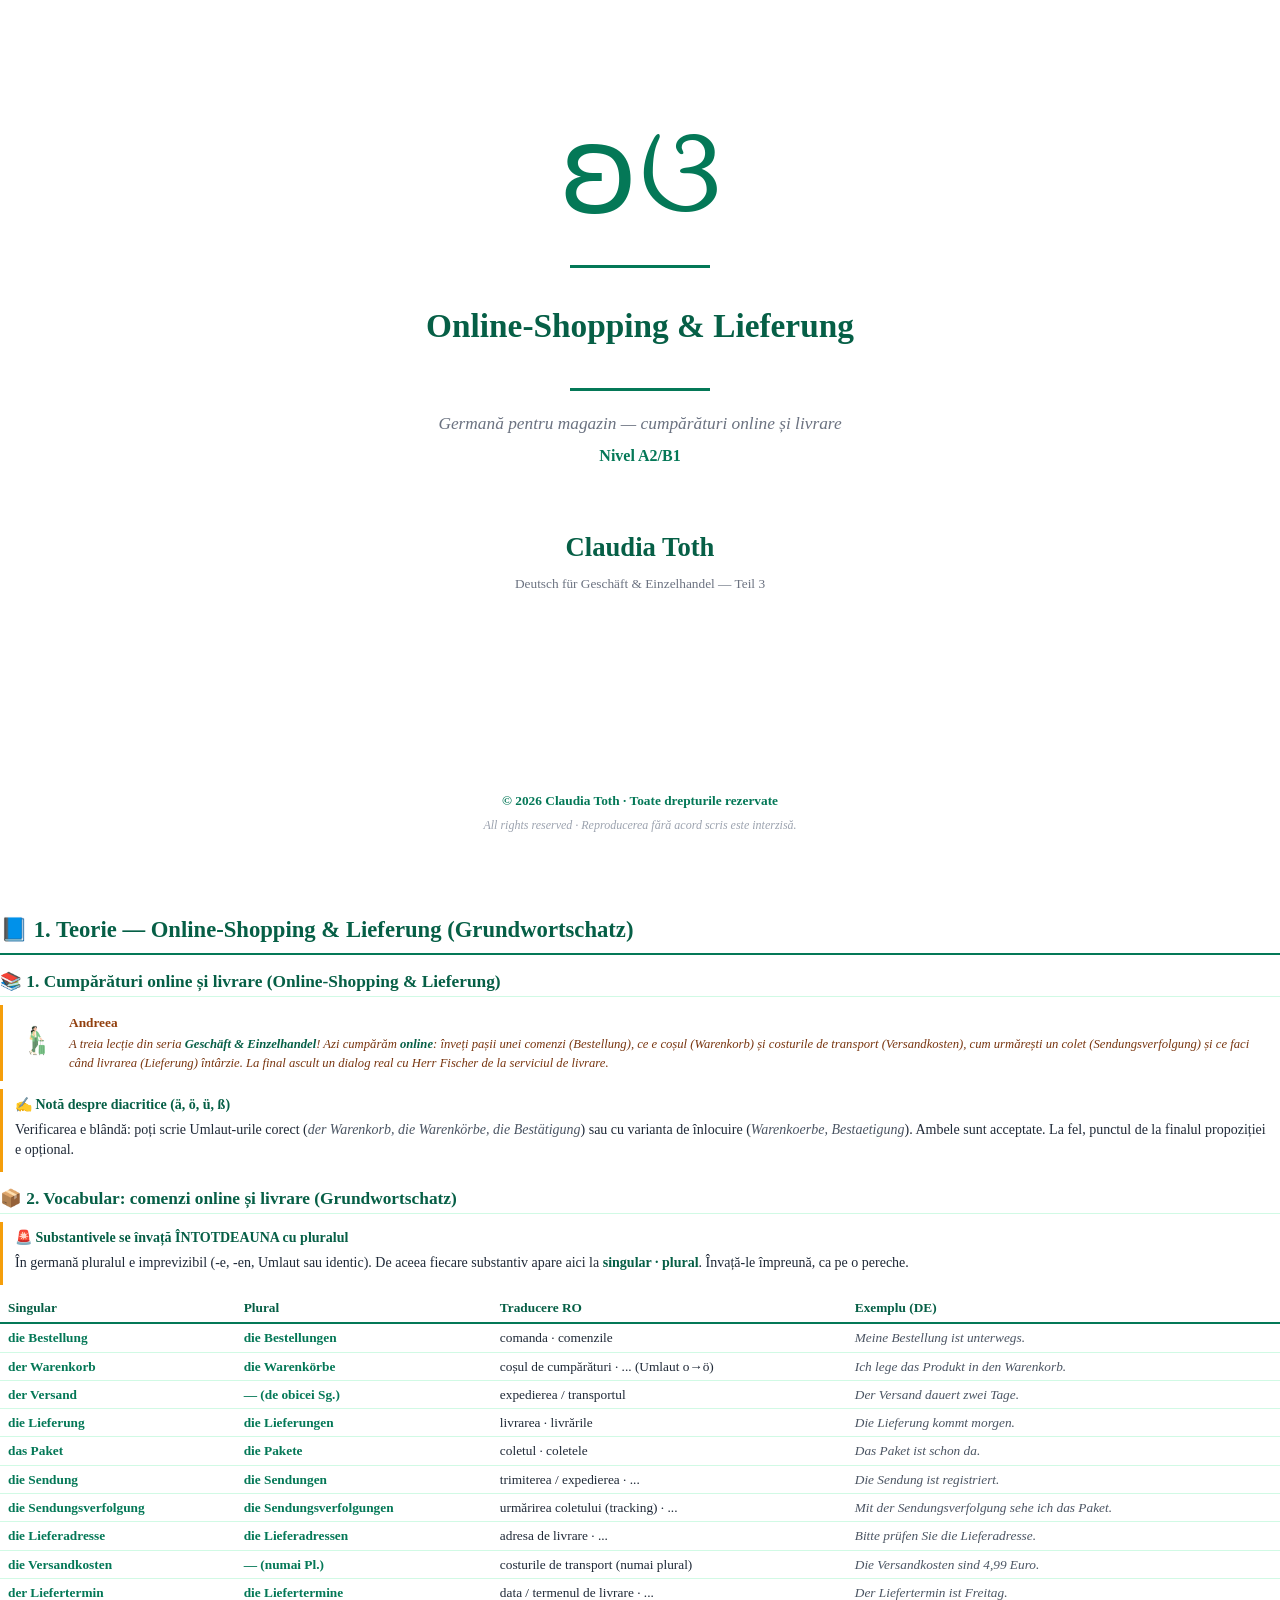
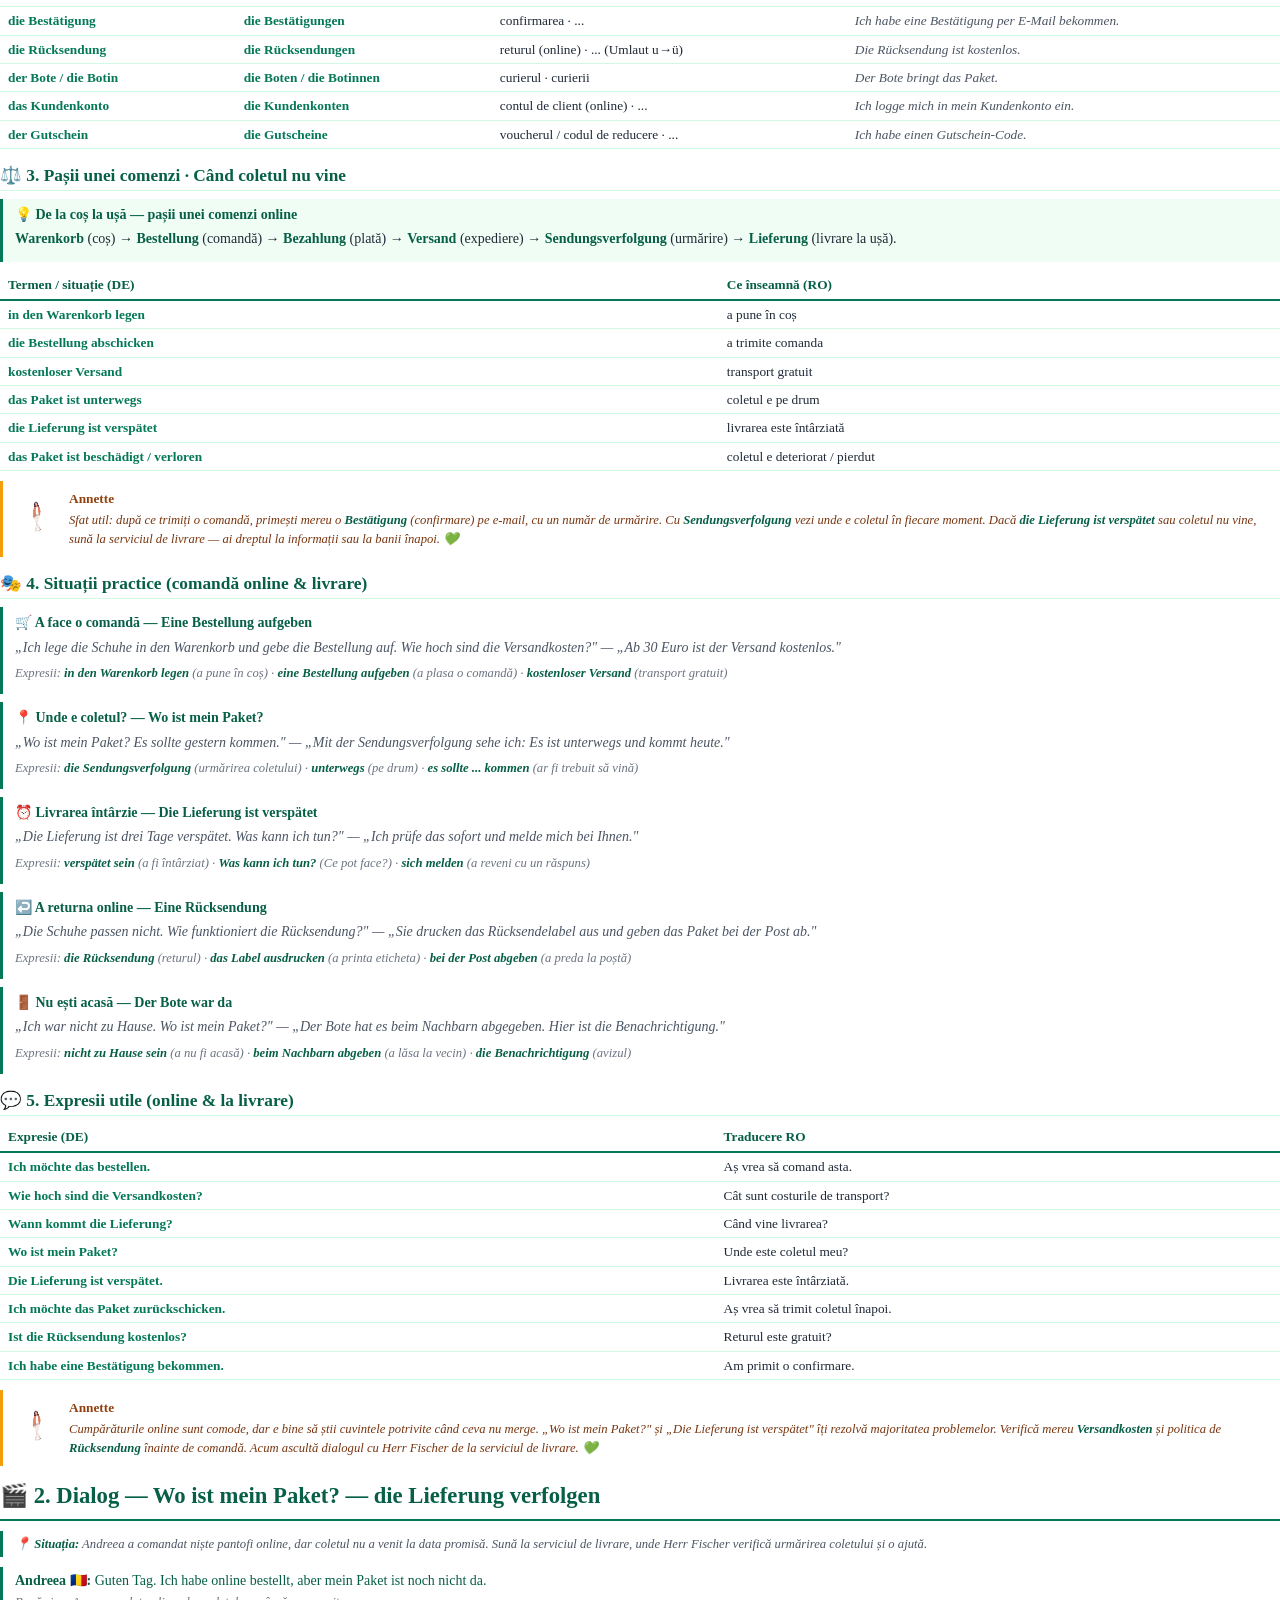
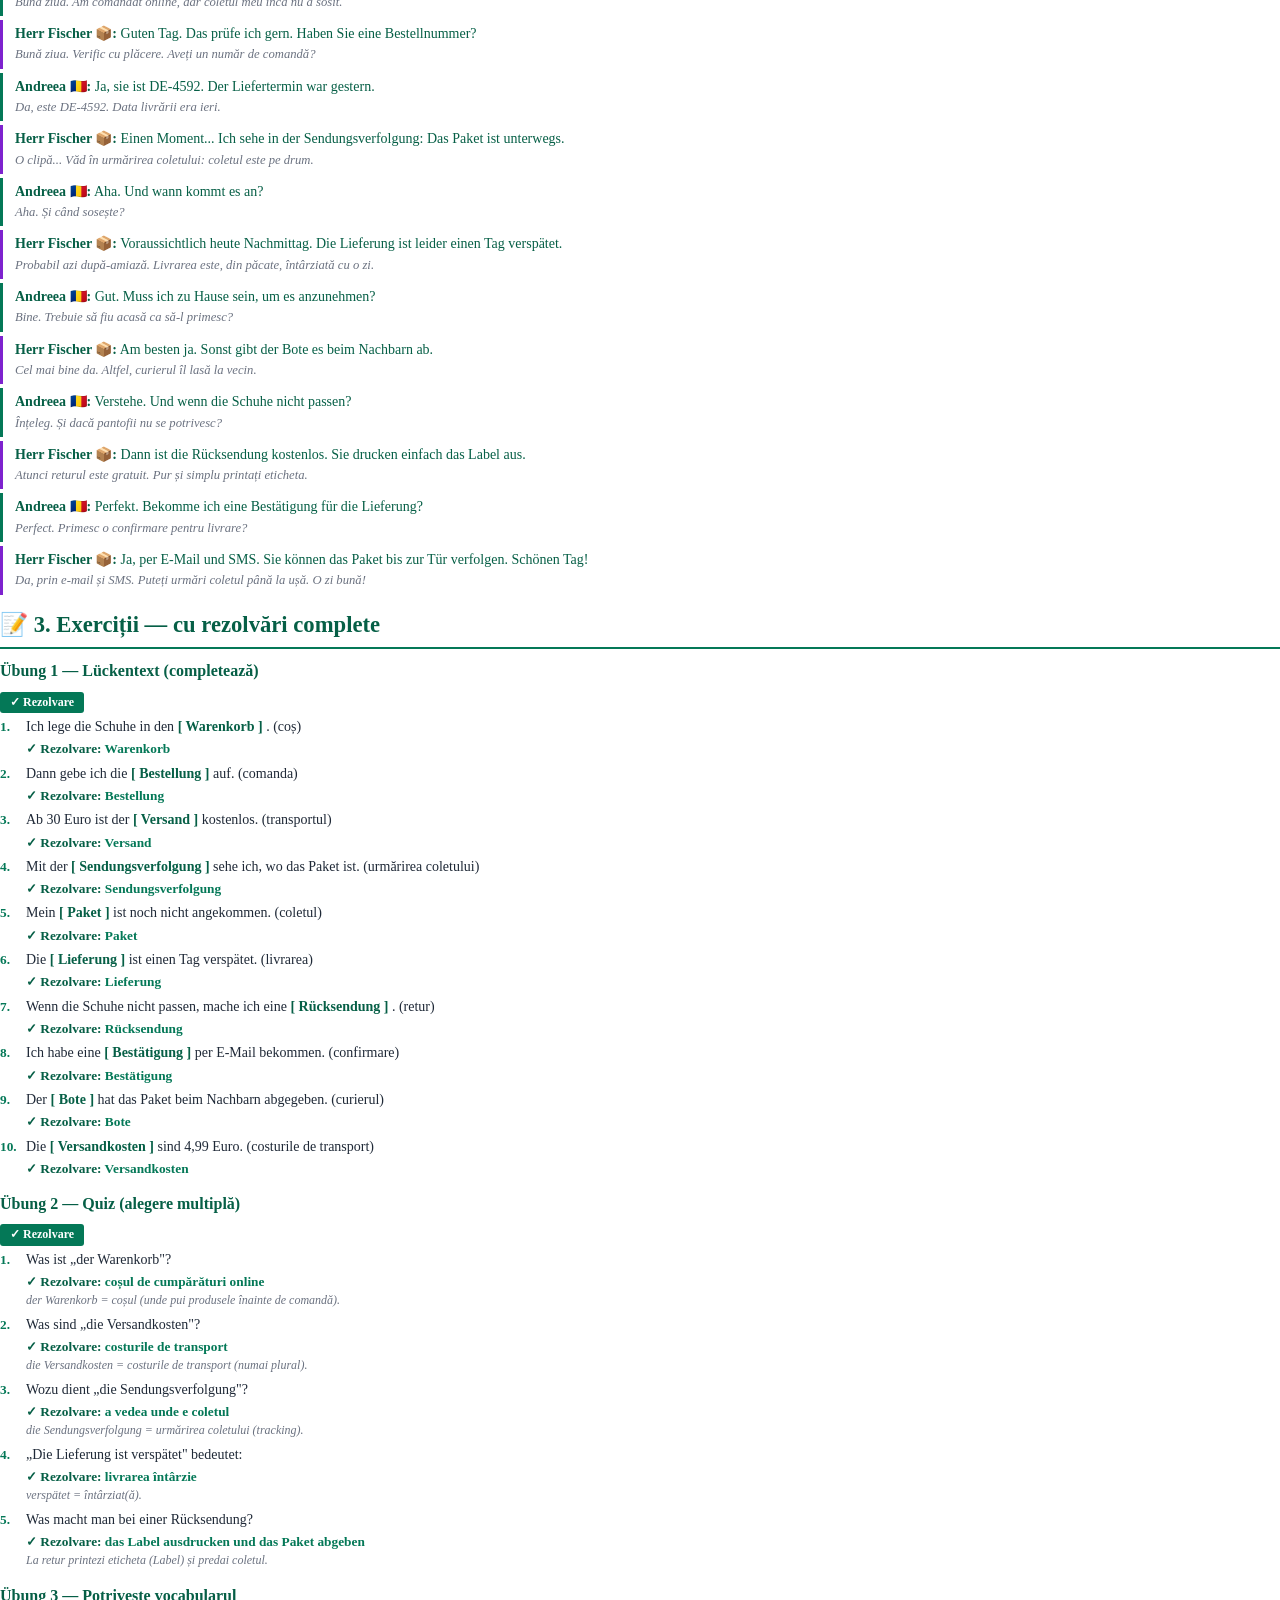
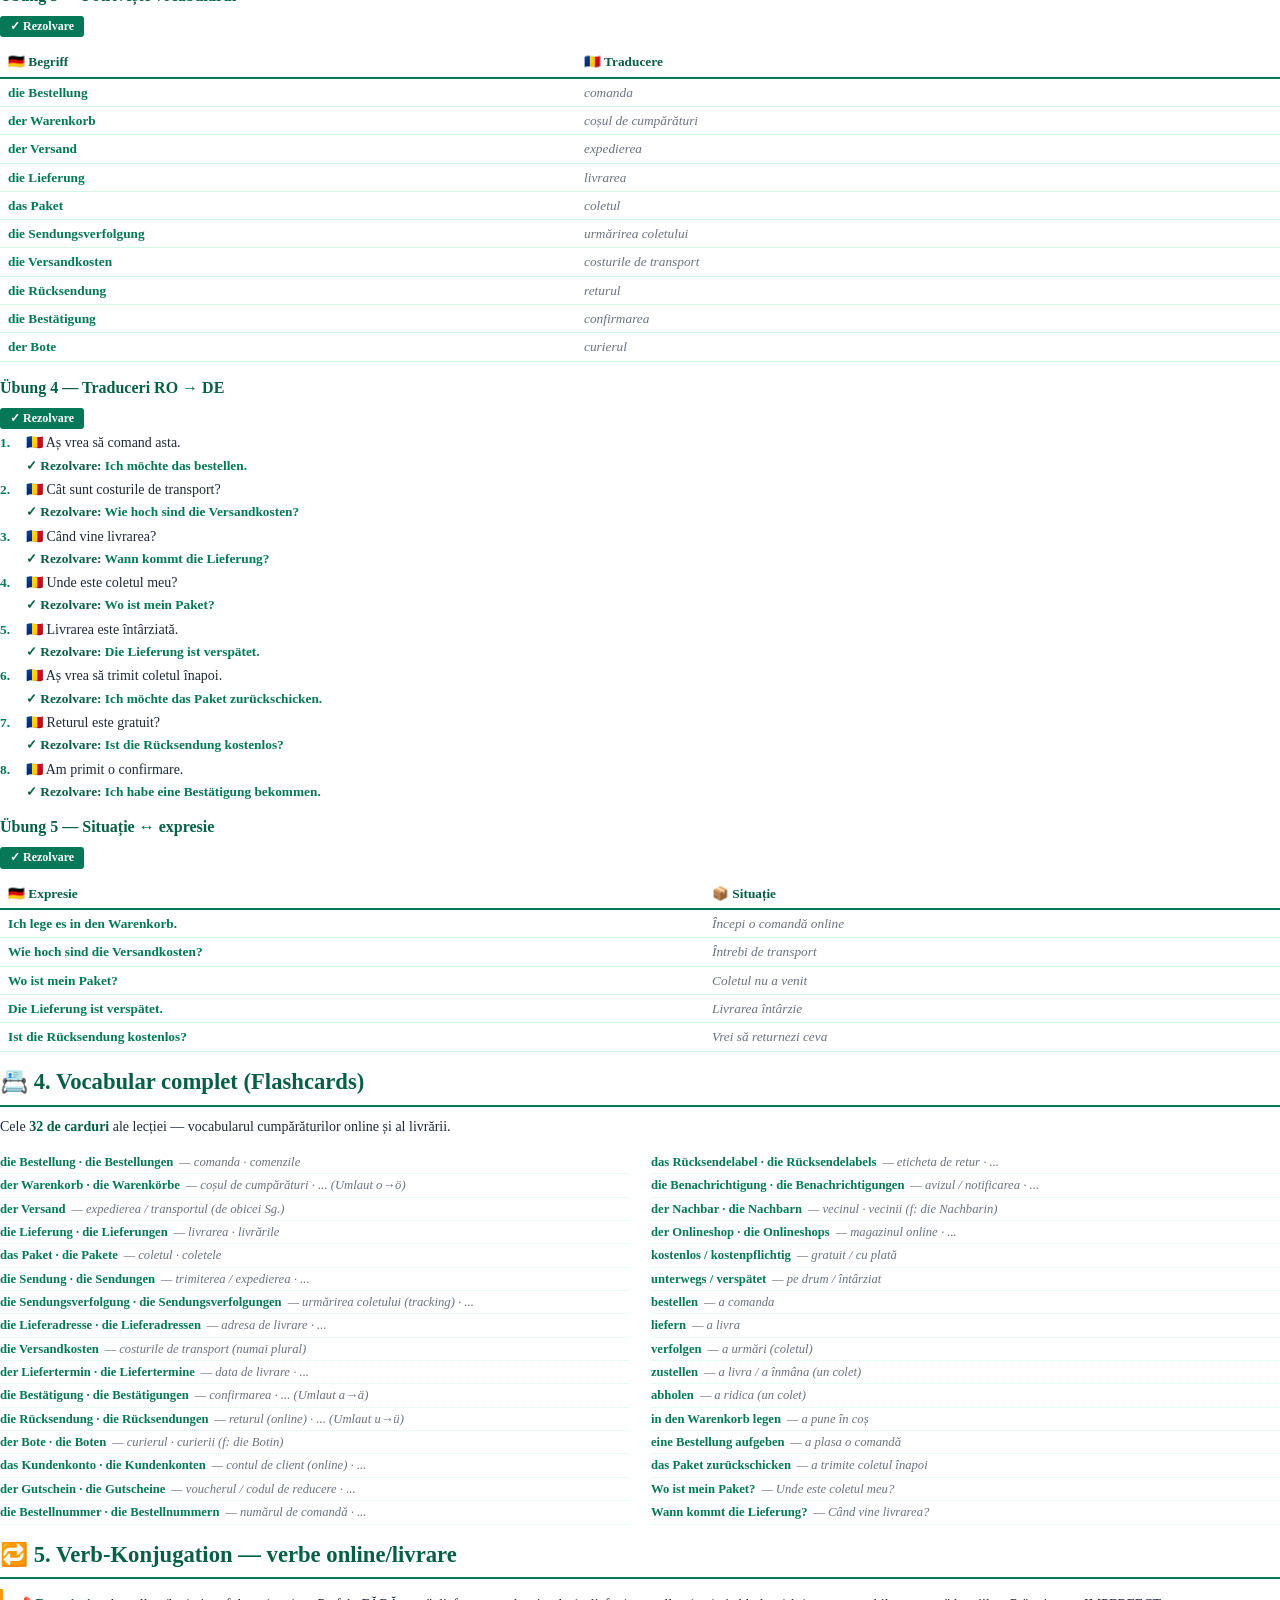
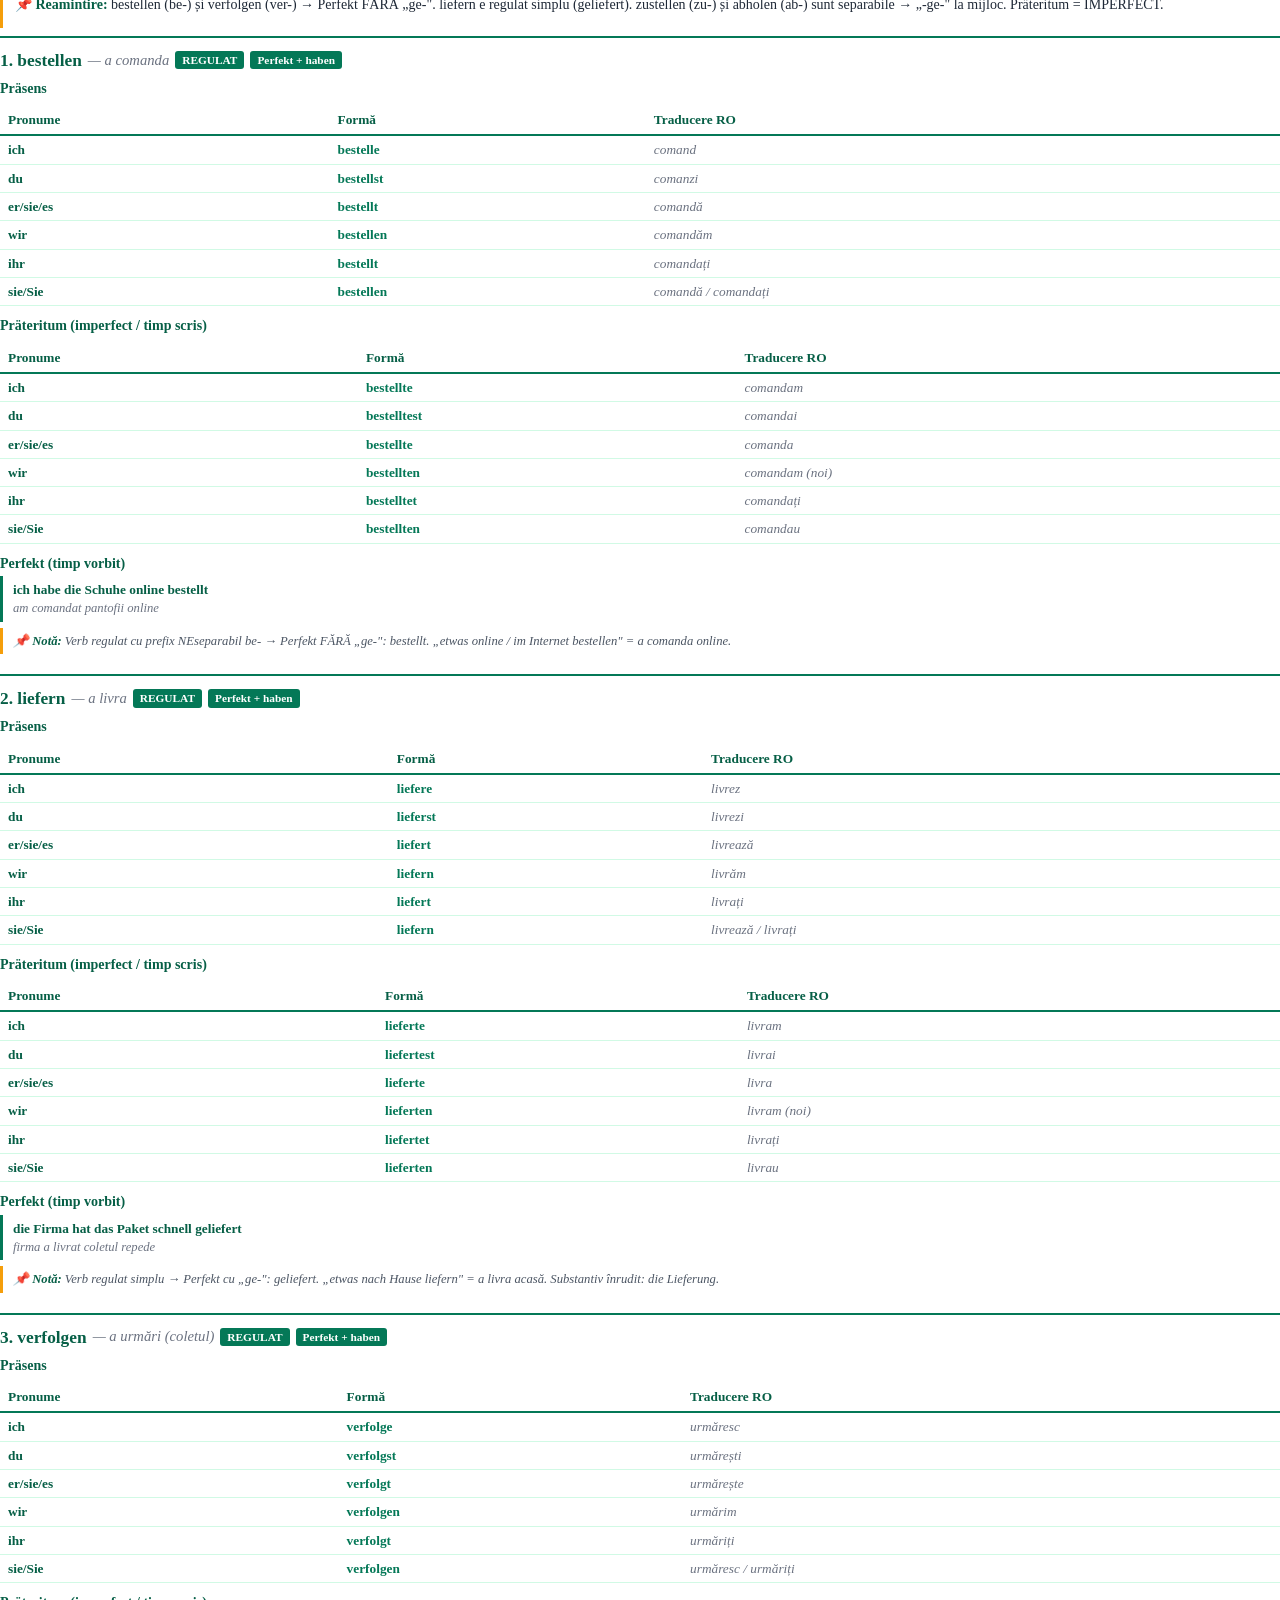
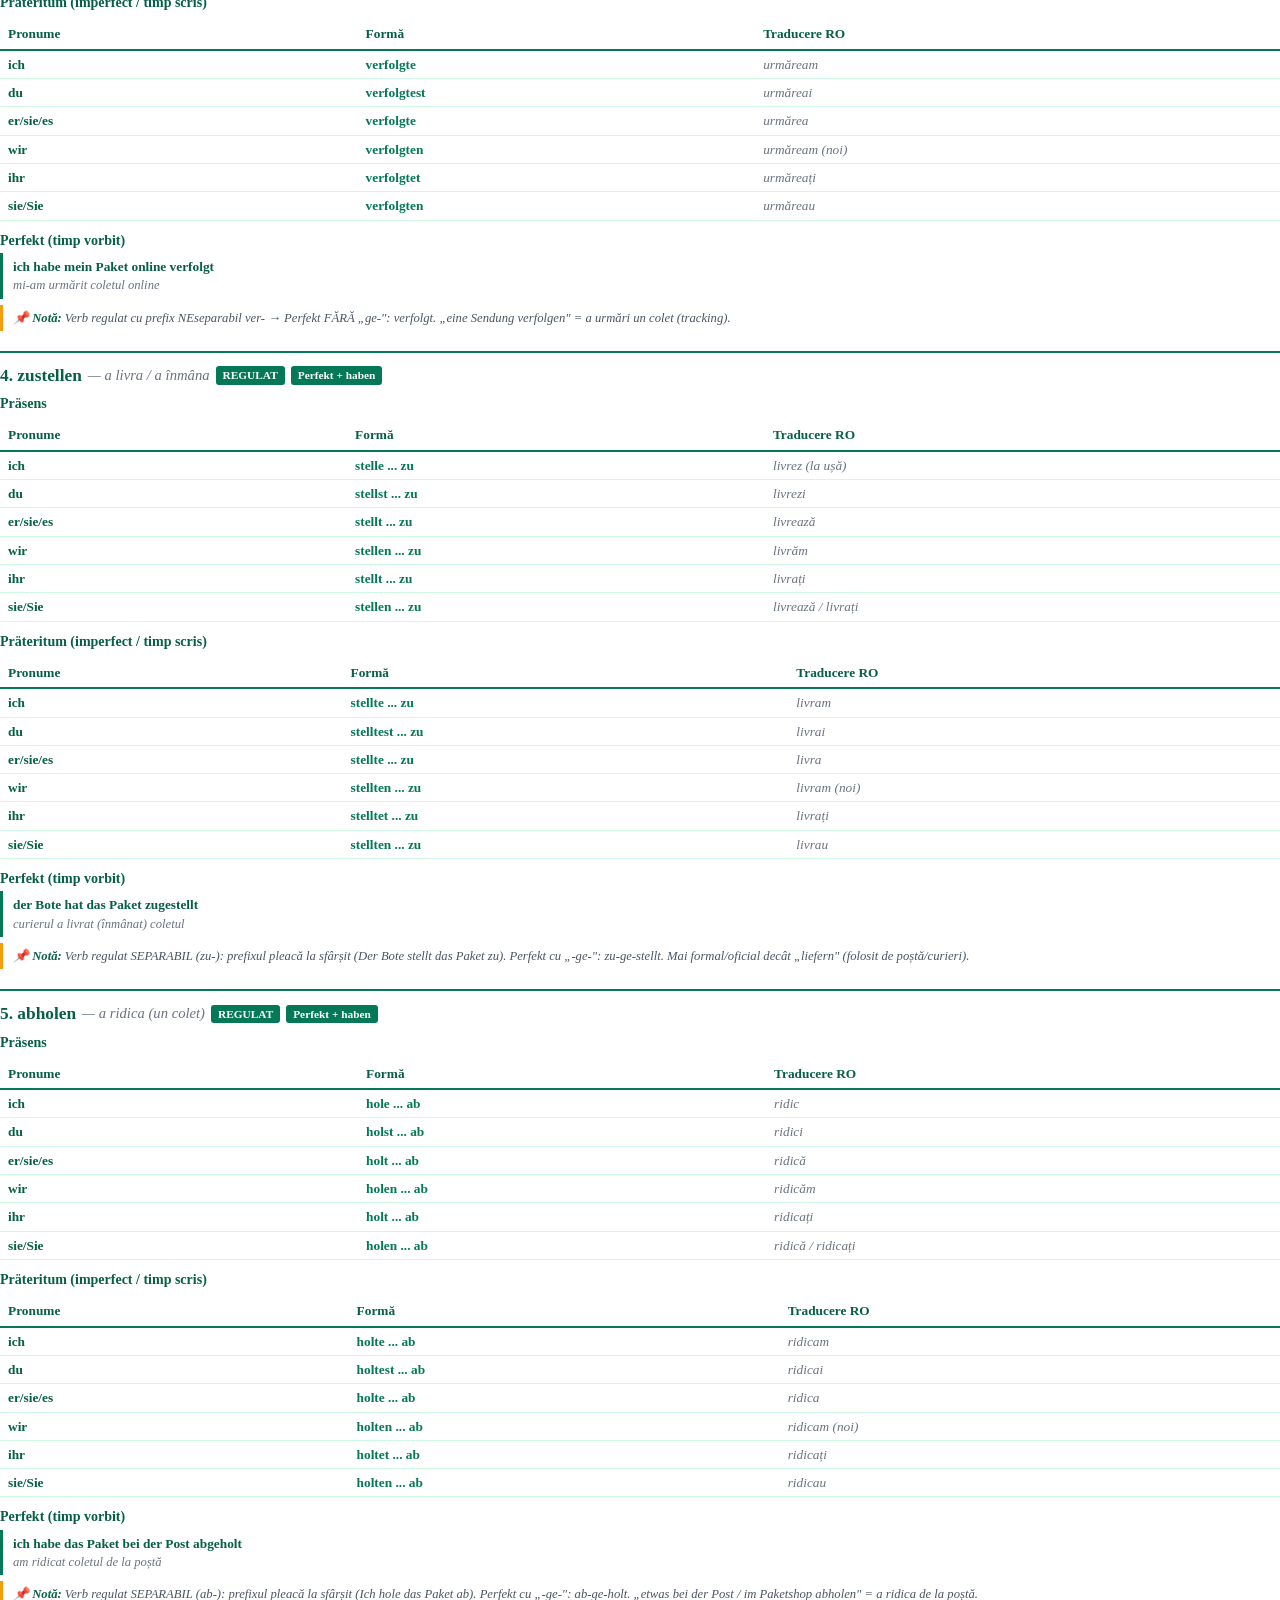
==== pdf.html @ 333bacb3 "Geschäft Teil 3 — Online-Shopping & Lieferung (A2/B1) Cumpărături online și livrare: Bestellung, War" ====
<!DOCTYPE html>
<html lang="ro">
<head>
    <meta charset="UTF-8">
    <meta name="robots" content="noindex, nofollow">
    <title>Online-Shopping &amp; Lieferung · Claudia Toth · A2/B1</title>
    <style>
        @page { size: A4; margin: 22mm 18mm 22mm 18mm; @bottom-center { content: "ʚଓ Claudia Toth · Geschäft Teil 3: Online-Shopping & Lieferung · Nivel A2/B1 · © 2026 — Toate drepturile rezervate · pag. " counter(page) " / " counter(pages); font-size: 8.5pt; color: #047857; font-family: 'Georgia', 'Times New Roman', serif; } }
        @page :first { margin: 0; @bottom-center { content: ""; } }
        * { box-sizing: border-box; margin: 0; padding: 0; }
        body { font-family: 'Georgia', 'Times New Roman', serif; color: #1f2937; line-height: 1.45; font-size: 10.5pt; -webkit-print-color-adjust: exact; print-color-adjust: exact; }
        .cover { width: 100%; min-height: 100vh; padding: 80px 60px 60px; text-align: center; display: flex; flex-direction: column; align-items: center; justify-content: flex-start; page-break-after: always; }
        .cover-symbol { font-size: 90pt; color: #047857; line-height: 1; margin: 30px 0 15px; font-family: 'Segoe UI Emoji', 'Segoe UI', sans-serif; }
        .cover-divider { width: 140px; height: 3px; background: #047857; margin: 20px 0; border: none; }
        .cover-title { font-size: 25pt; color: #065f46; font-weight: bold; margin: 14px 0 18px; font-family: 'Georgia', serif; }
        .cover-subtitle { font-size: 13pt; color: #6b7280; font-style: italic; margin-bottom: 8px; }
        .cover-level { font-size: 12pt; color: #047857; font-weight: bold; margin-bottom: 60px; }
        .cover-author { font-size: 20pt; color: #065f46; font-weight: bold; margin-bottom: 8px; }
        .cover-series { font-size: 10pt; color: #6b7280; margin-bottom: 80px; }
        .cover-copyright { margin-top: auto; font-size: 10pt; color: #047857; font-weight: 600; }
        .cover-notice { font-size: 9pt; color: #9ca3af; font-style: italic; margin-top: 6px; }
        h1.chapter { color: #065f46; padding: 0 0 6px 0; font-size: 17pt; margin: 14px 0 10px; border-bottom: 2px solid #047857; font-family: 'Georgia', serif; page-break-after: avoid; }
        h2.sub-chapter { color: #065f46; font-size: 13pt; margin: 14px 0 6px; padding-bottom: 2px; border-bottom: 1px solid #d1fae5; font-family: 'Georgia', serif; page-break-after: avoid; }
        p { margin-bottom: 6px; } strong { color: #065f46; } em { color: #4b5563; font-style: italic; }
        ul, ol { margin: 4px 0 8px 22px; } li { margin-bottom: 2px; }
        .theory-box { background: transparent; border-left: 3px solid #047857; padding: 6px 12px; margin: 8px 0; page-break-inside: avoid; }
        .theory-box h4 { color: #065f46; font-size: 10.5pt; margin-bottom: 4px; }
        .theory-box .de { color: #065f46; } .theory-box .ro { color: #6b7280; font-style: italic; font-size: 9.5pt; }
        .warn-box { border-left-color: #f59e0b; } .info-box { border-left-color: #3b82f6; }
        table { width: 100%; border-collapse: collapse; margin: 6px 0 10px; font-size: 10pt; page-break-inside: avoid; }
        table th { padding: 5px 8px; text-align: left; font-weight: bold; color: #065f46; border-bottom: 2px solid #047857; }
        table td { padding: 4px 8px; border-bottom: 1px solid #d1fae5; vertical-align: top; }
        td.verb { color: #047857; font-weight: bold; } td.ro-text { color: #6b7280; font-style: italic; }
        .dlg-context { border-left: 3px solid #047857; padding: 4px 12px; margin: 6px 0 10px; font-style: italic; color: #4b5563; font-size: 9.5pt; }
        .dlg-line { padding: 4px 12px; margin-bottom: 4px; page-break-inside: avoid; }
        .dlg-line.andreea { border-left: 3px solid #047857; } .dlg-line.fischer { border-left: 3px solid #7e22ce; }
        .dlg-line .sp { font-weight: bold; color: #065f46; } .dlg-line .de { color: #065f46; } .dlg-line .ro { color: #6b7280; font-style: italic; font-size: 9.5pt; }
        .ex-block { margin-bottom: 14px; page-break-inside: avoid; }
        .ex-block h3 { color: #065f46; font-size: 12pt; margin-bottom: 5px; }
        .rezolvare-banner { display: inline-block; background: #047857; color: white; padding: 2px 10px; border-radius: 3px; font-size: 9pt; font-weight: bold; margin: 4px 0; -webkit-print-color-adjust: exact; print-color-adjust: exact; }
        .ex-item { display: flex; gap: 8px; margin-bottom: 5px; align-items: flex-start; }
        .ex-num { color: #047857; font-weight: bold; font-size: 10pt; flex-shrink: 0; min-width: 18px; } .ex-num::after { content: "."; }
        .ex-body { flex: 1; } .ex-a { color: #047857; font-weight: bold; font-size: 10pt; margin-top: 2px; } .ex-a::before { content: "✓ Rezolvare: "; color: #065f46; }
        .ex-explanation { color: #6b7280; font-size: 9pt; font-style: italic; margin-top: 1px; }
        .flashcards-grid { columns: 2; column-gap: 22px; margin-top: 8px; }
        .fc-row { break-inside: avoid; padding: 2px 0; border-bottom: 1px dotted #d1fae5; font-size: 9.5pt; }
        .fc-row .de { color: #047857; font-weight: bold; } .fc-row .ro { color: #6b7280; font-style: italic; margin-left: 6px; }
        .verb-card { border-top: 2px solid #047857; padding: 10px 0 8px 0; margin-bottom: 12px; page-break-inside: avoid; }
        .verb-card .vh { display: flex; align-items: center; flex-wrap: wrap; gap: 6px; margin-bottom: 6px; }
        .verb-card .vh .name { font-size: 13pt; color: #065f46; font-weight: bold; } .verb-card .vh .ro { color: #6b7280; font-style: italic; font-size: 11pt; }
        .verb-card .vh .badge { display: inline-block; padding: 1px 7px; border-radius: 3px; font-size: 8.5pt; color: white; font-weight: bold; -webkit-print-color-adjust: exact; print-color-adjust: exact; }
        .verb-card .badge.weak { background: #047857; } .verb-card .badge.strong { background: #dc2626; } .verb-card .badge.haben { background: #047857; } .verb-card .badge.sein { background: #2563eb; }
        .verb-card h5 { color: #065f46; margin: 6px 0 2px; font-size: 10.5pt; }
        .verb-card .perfekt-box { border-left: 3px solid #047857; padding: 4px 10px; margin-top: 2px; font-size: 10pt; }
        .verb-card .perfekt-box .de { color: #065f46; font-weight: 600; } .verb-card .perfekt-box .ro { color: #6b7280; font-style: italic; font-size: 9.5pt; }
        .verb-card .note { font-size: 9.5pt; color: #4b5563; padding: 4px 10px; border-left: 3px solid #f59e0b; margin-top: 6px; font-style: italic; }
        .new-section { page-break-before: always; }
        .andreea-note { display: flex; gap: 10px; align-items: flex-start; border-left: 3px solid #f59e0b; padding: 8px 12px; margin: 8px 0; page-break-inside: avoid; }
        .andreea-note-avatar { width: 44px; height: 56px; object-fit: contain; flex-shrink: 0; }
        .andreea-note-content { flex: 1; } .andreea-note-content .speaker { font-weight: bold; color: #92400e; font-size: 10pt; margin-bottom: 3px; } .andreea-note-content .text { color: #78350f; font-size: 9.5pt; font-style: italic; line-height: 1.5; }
    </style>
</head>
<body>
<div class="cover">
    <div class="cover-symbol">ʚଓ</div>
    <hr class="cover-divider">
    <h1 class="cover-title">Online-Shopping &amp; Lieferung</h1>
    <hr class="cover-divider">
    <p class="cover-subtitle">Germană pentru magazin — cumpărături online și livrare</p>
    <p class="cover-level">Nivel A2/B1</p>
    <p class="cover-author">Claudia Toth</p>
    <p class="cover-series">Deutsch für Geschäft & Einzelhandel — Teil 3</p>
    <div class="cover-copyright">© 2026 Claudia Toth · Toate drepturile rezervate</div>
    <p class="cover-notice">All rights reserved · Reproducerea fără acord scris este interzisă.</p>
</div>
<div id="pdf-content"></div>
<script src="theory.js"></script>
<script src="dialogs.js"></script>
<script src="exercises.js"></script>
<script src="flashcards.js"></script>
<script src="verbs.js"></script>
<script src="final-test.js"></script>
<script src="pdf-builder.js"></script>
</body>
</html>
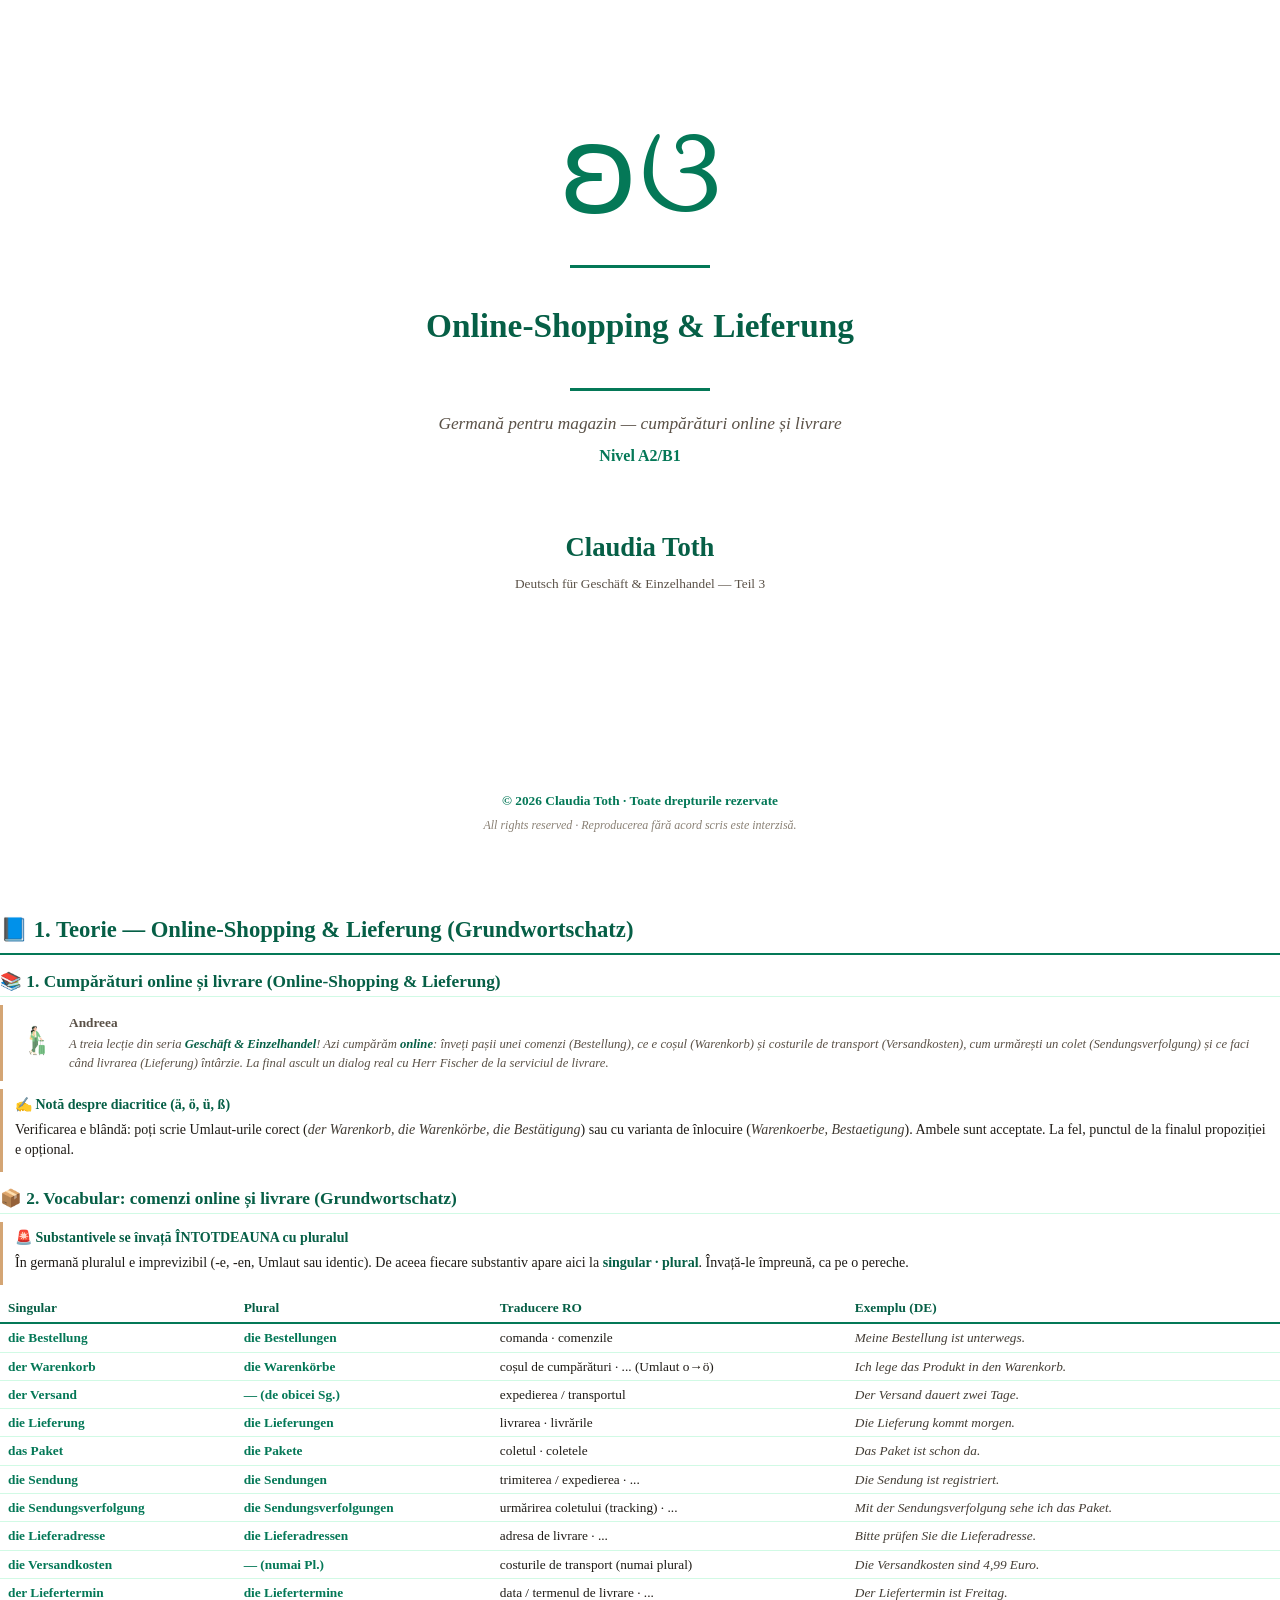
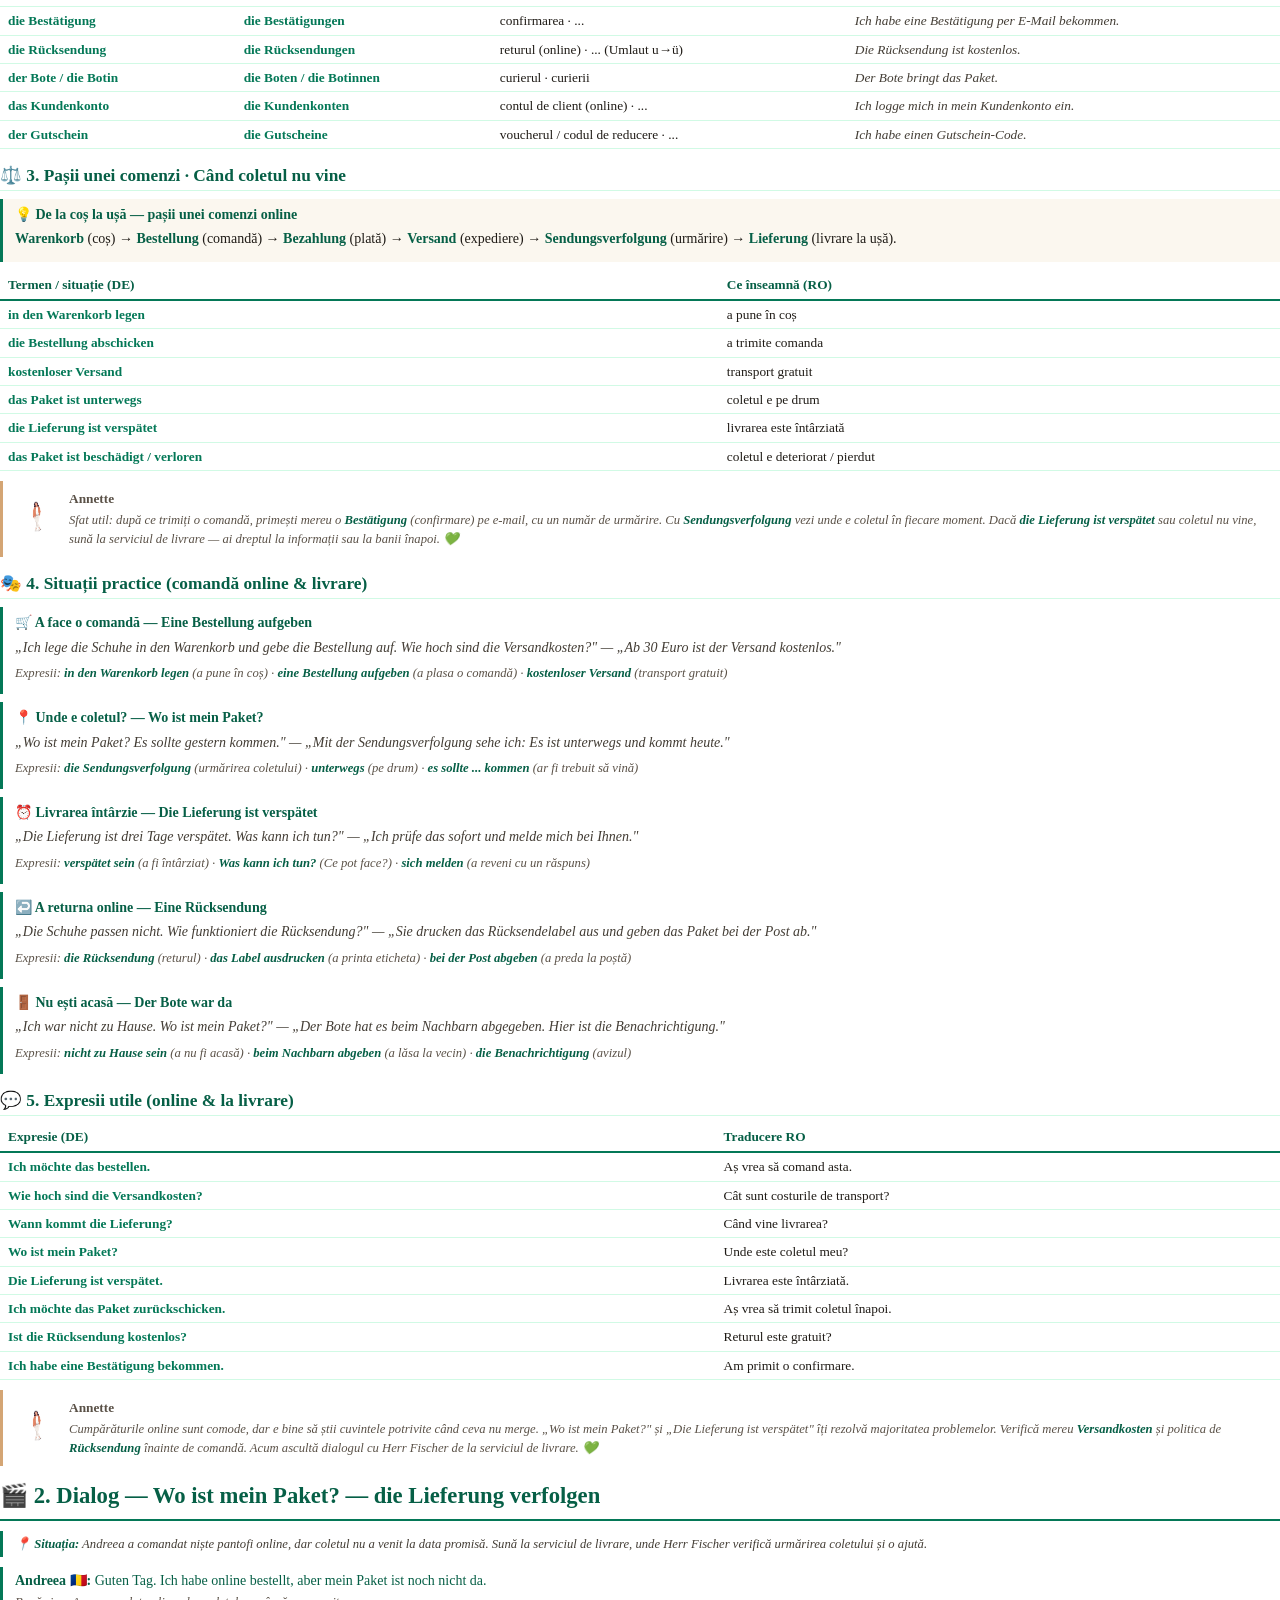
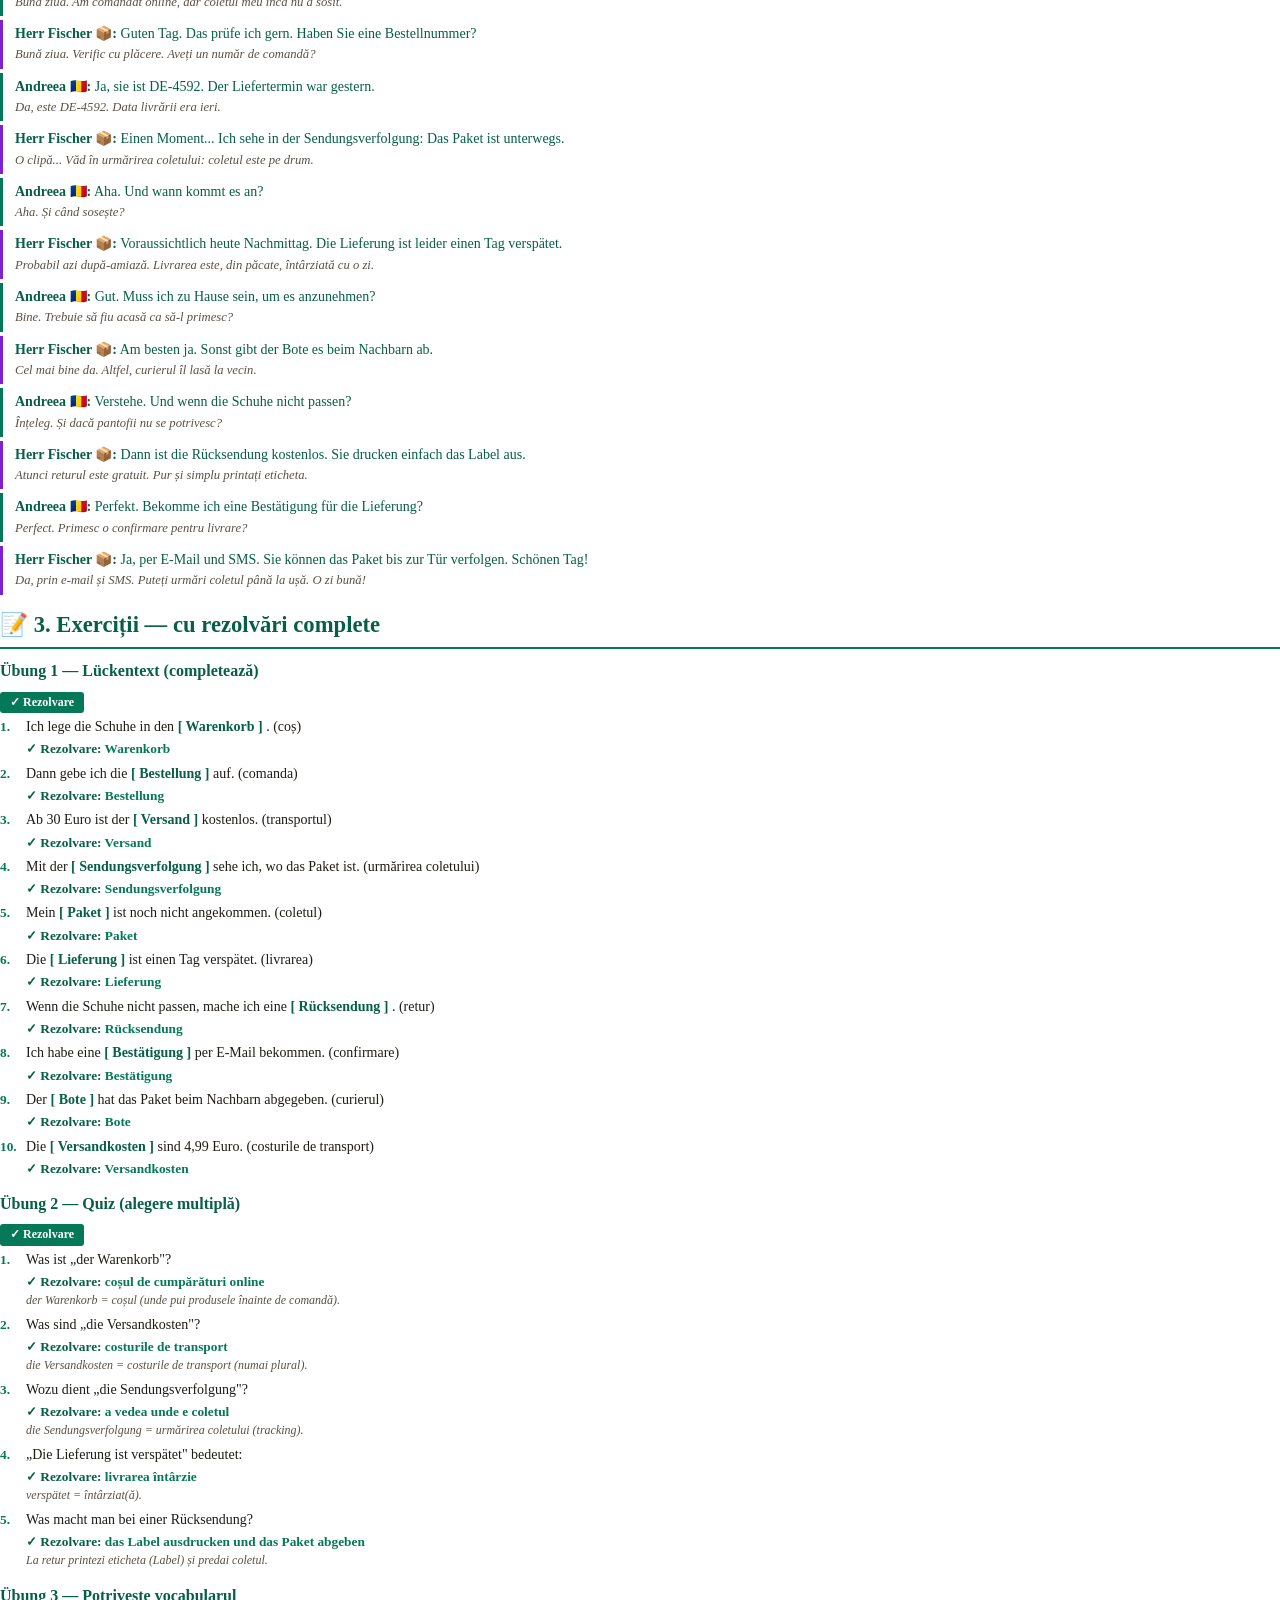
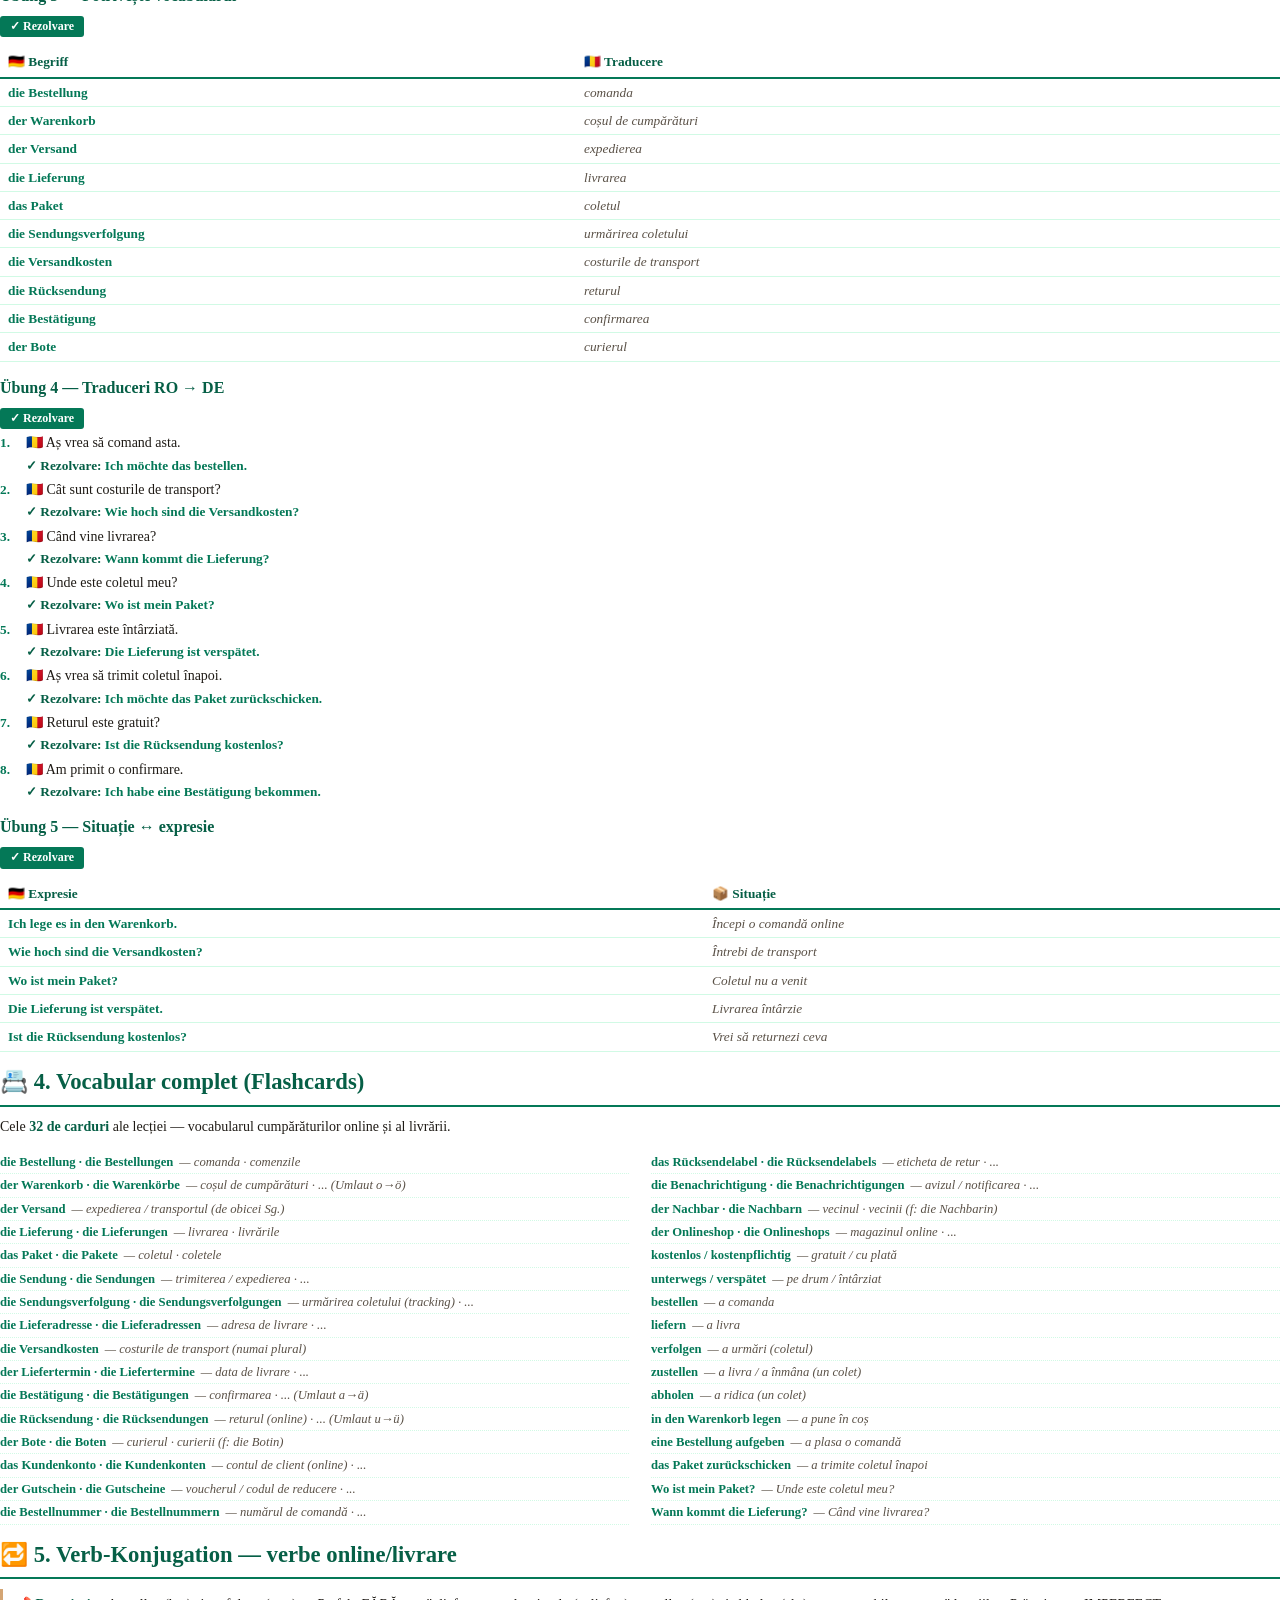
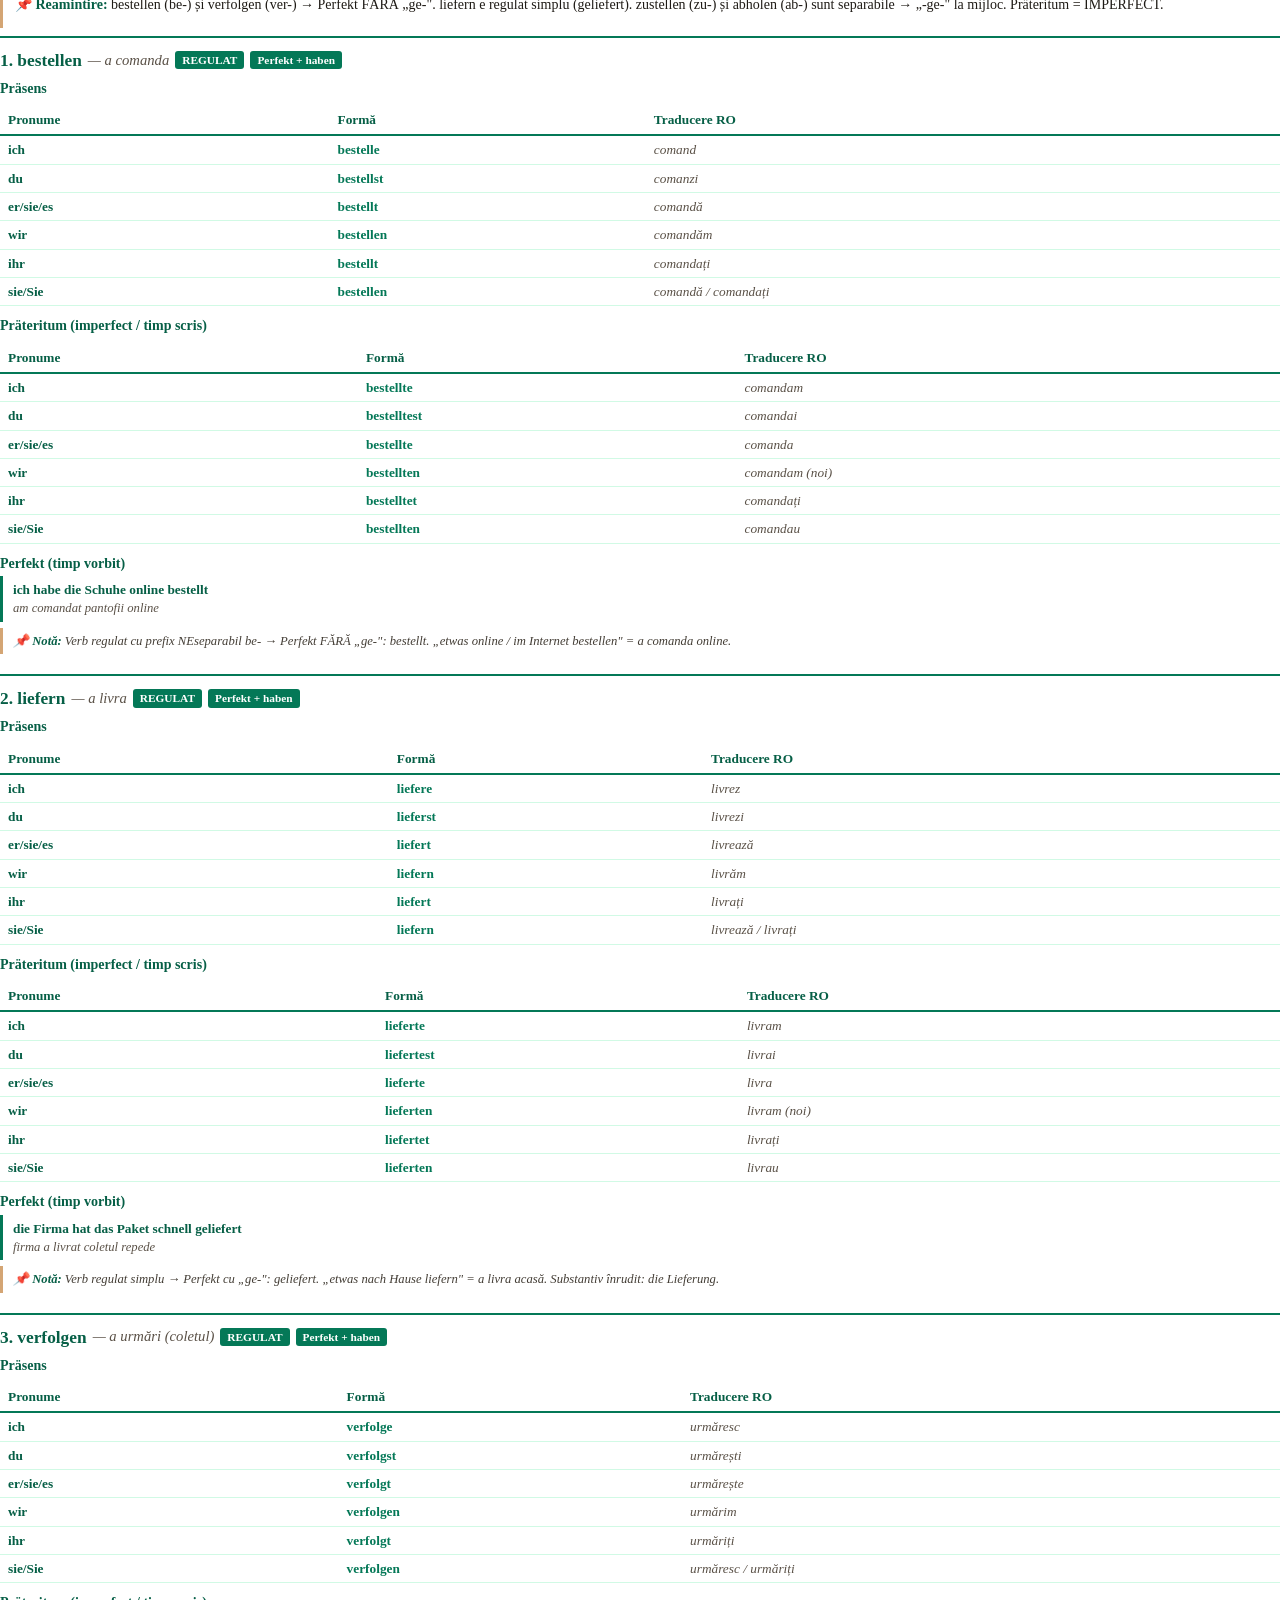
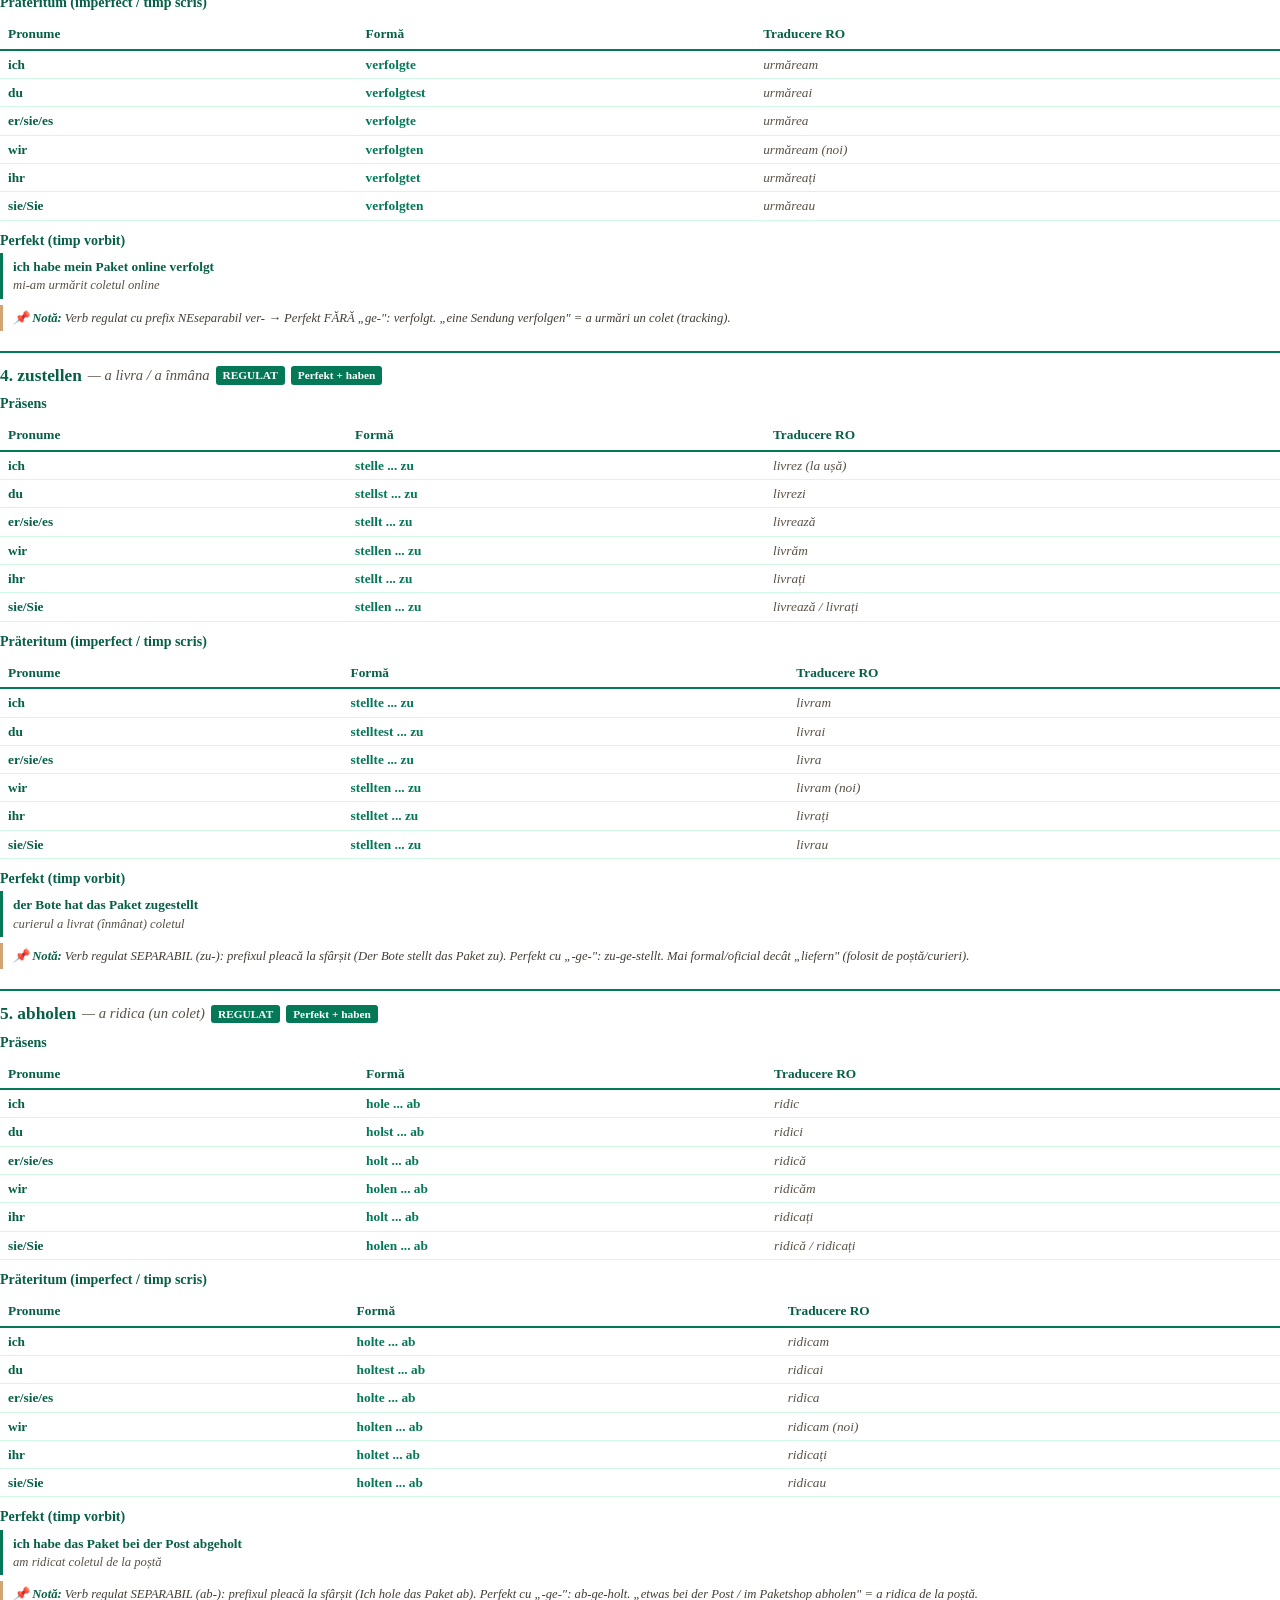
==== commit f5967af9: "Rebrand v2 culori: crem + auriu + emerald (mustar v1 eliminat) + PDF regenerat Co-Authored-By: Claud" ====
--- a/pdf.html
+++ b/pdf.html
@@ -8,56 +8,56 @@
         @page { size: A4; margin: 22mm 18mm 22mm 18mm; @bottom-center { content: "ʚଓ Claudia Toth · Geschäft Teil 3: Online-Shopping & Lieferung · Nivel A2/B1 · © 2026 — Toate drepturile rezervate · pag. " counter(page) " / " counter(pages); font-size: 8.5pt; color: #047857; font-family: 'Georgia', 'Times New Roman', serif; } }
         @page :first { margin: 0; @bottom-center { content: ""; } }
         * { box-sizing: border-box; margin: 0; padding: 0; }
-        body { font-family: 'Georgia', 'Times New Roman', serif; color: #1f2937; line-height: 1.45; font-size: 10.5pt; -webkit-print-color-adjust: exact; print-color-adjust: exact; }
+        body { font-family: 'Georgia', 'Times New Roman', serif; color: #1F1B16; line-height: 1.45; font-size: 10.5pt; -webkit-print-color-adjust: exact; print-color-adjust: exact; }
         .cover { width: 100%; min-height: 100vh; padding: 80px 60px 60px; text-align: center; display: flex; flex-direction: column; align-items: center; justify-content: flex-start; page-break-after: always; }
         .cover-symbol { font-size: 90pt; color: #047857; line-height: 1; margin: 30px 0 15px; font-family: 'Segoe UI Emoji', 'Segoe UI', sans-serif; }
         .cover-divider { width: 140px; height: 3px; background: #047857; margin: 20px 0; border: none; }
         .cover-title { font-size: 25pt; color: #065f46; font-weight: bold; margin: 14px 0 18px; font-family: 'Georgia', serif; }
-        .cover-subtitle { font-size: 13pt; color: #6b7280; font-style: italic; margin-bottom: 8px; }
+        .cover-subtitle { font-size: 13pt; color: #5A5147; font-style: italic; margin-bottom: 8px; }
         .cover-level { font-size: 12pt; color: #047857; font-weight: bold; margin-bottom: 60px; }
         .cover-author { font-size: 20pt; color: #065f46; font-weight: bold; margin-bottom: 8px; }
-        .cover-series { font-size: 10pt; color: #6b7280; margin-bottom: 80px; }
+        .cover-series { font-size: 10pt; color: #5A5147; margin-bottom: 80px; }
         .cover-copyright { margin-top: auto; font-size: 10pt; color: #047857; font-weight: 600; }
-        .cover-notice { font-size: 9pt; color: #9ca3af; font-style: italic; margin-top: 6px; }
+        .cover-notice { font-size: 9pt; color: #8a8175; font-style: italic; margin-top: 6px; }
         h1.chapter { color: #065f46; padding: 0 0 6px 0; font-size: 17pt; margin: 14px 0 10px; border-bottom: 2px solid #047857; font-family: 'Georgia', serif; page-break-after: avoid; }
         h2.sub-chapter { color: #065f46; font-size: 13pt; margin: 14px 0 6px; padding-bottom: 2px; border-bottom: 1px solid #d1fae5; font-family: 'Georgia', serif; page-break-after: avoid; }
-        p { margin-bottom: 6px; } strong { color: #065f46; } em { color: #4b5563; font-style: italic; }
+        p { margin-bottom: 6px; } strong { color: #065f46; } em { color: #433d35; font-style: italic; }
         ul, ol { margin: 4px 0 8px 22px; } li { margin-bottom: 2px; }
         .theory-box { background: transparent; border-left: 3px solid #047857; padding: 6px 12px; margin: 8px 0; page-break-inside: avoid; }
         .theory-box h4 { color: #065f46; font-size: 10.5pt; margin-bottom: 4px; }
-        .theory-box .de { color: #065f46; } .theory-box .ro { color: #6b7280; font-style: italic; font-size: 9.5pt; }
-        .warn-box { border-left-color: #f59e0b; } .info-box { border-left-color: #3b82f6; }
+        .theory-box .de { color: #065f46; } .theory-box .ro { color: #5A5147; font-style: italic; font-size: 9.5pt; }
+        .warn-box { border-left-color: #D4A574; } .info-box { border-left-color: #3b82f6; }
         table { width: 100%; border-collapse: collapse; margin: 6px 0 10px; font-size: 10pt; page-break-inside: avoid; }
         table th { padding: 5px 8px; text-align: left; font-weight: bold; color: #065f46; border-bottom: 2px solid #047857; }
         table td { padding: 4px 8px; border-bottom: 1px solid #d1fae5; vertical-align: top; }
-        td.verb { color: #047857; font-weight: bold; } td.ro-text { color: #6b7280; font-style: italic; }
-        .dlg-context { border-left: 3px solid #047857; padding: 4px 12px; margin: 6px 0 10px; font-style: italic; color: #4b5563; font-size: 9.5pt; }
+        td.verb { color: #047857; font-weight: bold; } td.ro-text { color: #5A5147; font-style: italic; }
+        .dlg-context { border-left: 3px solid #047857; padding: 4px 12px; margin: 6px 0 10px; font-style: italic; color: #433d35; font-size: 9.5pt; }
         .dlg-line { padding: 4px 12px; margin-bottom: 4px; page-break-inside: avoid; }
         .dlg-line.andreea { border-left: 3px solid #047857; } .dlg-line.fischer { border-left: 3px solid #7e22ce; }
-        .dlg-line .sp { font-weight: bold; color: #065f46; } .dlg-line .de { color: #065f46; } .dlg-line .ro { color: #6b7280; font-style: italic; font-size: 9.5pt; }
+        .dlg-line .sp { font-weight: bold; color: #065f46; } .dlg-line .de { color: #065f46; } .dlg-line .ro { color: #5A5147; font-style: italic; font-size: 9.5pt; }
         .ex-block { margin-bottom: 14px; page-break-inside: avoid; }
         .ex-block h3 { color: #065f46; font-size: 12pt; margin-bottom: 5px; }
         .rezolvare-banner { display: inline-block; background: #047857; color: white; padding: 2px 10px; border-radius: 3px; font-size: 9pt; font-weight: bold; margin: 4px 0; -webkit-print-color-adjust: exact; print-color-adjust: exact; }
         .ex-item { display: flex; gap: 8px; margin-bottom: 5px; align-items: flex-start; }
         .ex-num { color: #047857; font-weight: bold; font-size: 10pt; flex-shrink: 0; min-width: 18px; } .ex-num::after { content: "."; }
         .ex-body { flex: 1; } .ex-a { color: #047857; font-weight: bold; font-size: 10pt; margin-top: 2px; } .ex-a::before { content: "✓ Rezolvare: "; color: #065f46; }
-        .ex-explanation { color: #6b7280; font-size: 9pt; font-style: italic; margin-top: 1px; }
+        .ex-explanation { color: #5A5147; font-size: 9pt; font-style: italic; margin-top: 1px; }
         .flashcards-grid { columns: 2; column-gap: 22px; margin-top: 8px; }
         .fc-row { break-inside: avoid; padding: 2px 0; border-bottom: 1px dotted #d1fae5; font-size: 9.5pt; }
-        .fc-row .de { color: #047857; font-weight: bold; } .fc-row .ro { color: #6b7280; font-style: italic; margin-left: 6px; }
+        .fc-row .de { color: #047857; font-weight: bold; } .fc-row .ro { color: #5A5147; font-style: italic; margin-left: 6px; }
         .verb-card { border-top: 2px solid #047857; padding: 10px 0 8px 0; margin-bottom: 12px; page-break-inside: avoid; }
         .verb-card .vh { display: flex; align-items: center; flex-wrap: wrap; gap: 6px; margin-bottom: 6px; }
-        .verb-card .vh .name { font-size: 13pt; color: #065f46; font-weight: bold; } .verb-card .vh .ro { color: #6b7280; font-style: italic; font-size: 11pt; }
+        .verb-card .vh .name { font-size: 13pt; color: #065f46; font-weight: bold; } .verb-card .vh .ro { color: #5A5147; font-style: italic; font-size: 11pt; }
         .verb-card .vh .badge { display: inline-block; padding: 1px 7px; border-radius: 3px; font-size: 8.5pt; color: white; font-weight: bold; -webkit-print-color-adjust: exact; print-color-adjust: exact; }
         .verb-card .badge.weak { background: #047857; } .verb-card .badge.strong { background: #dc2626; } .verb-card .badge.haben { background: #047857; } .verb-card .badge.sein { background: #2563eb; }
         .verb-card h5 { color: #065f46; margin: 6px 0 2px; font-size: 10.5pt; }
         .verb-card .perfekt-box { border-left: 3px solid #047857; padding: 4px 10px; margin-top: 2px; font-size: 10pt; }
-        .verb-card .perfekt-box .de { color: #065f46; font-weight: 600; } .verb-card .perfekt-box .ro { color: #6b7280; font-style: italic; font-size: 9.5pt; }
-        .verb-card .note { font-size: 9.5pt; color: #4b5563; padding: 4px 10px; border-left: 3px solid #f59e0b; margin-top: 6px; font-style: italic; }
+        .verb-card .perfekt-box .de { color: #065f46; font-weight: 600; } .verb-card .perfekt-box .ro { color: #5A5147; font-style: italic; font-size: 9.5pt; }
+        .verb-card .note { font-size: 9.5pt; color: #433d35; padding: 4px 10px; border-left: 3px solid #D4A574; margin-top: 6px; font-style: italic; }
         .new-section { page-break-before: always; }
-        .andreea-note { display: flex; gap: 10px; align-items: flex-start; border-left: 3px solid #f59e0b; padding: 8px 12px; margin: 8px 0; page-break-inside: avoid; }
+        .andreea-note { display: flex; gap: 10px; align-items: flex-start; border-left: 3px solid #D4A574; padding: 8px 12px; margin: 8px 0; page-break-inside: avoid; }
         .andreea-note-avatar { width: 44px; height: 56px; object-fit: contain; flex-shrink: 0; }
-        .andreea-note-content { flex: 1; } .andreea-note-content .speaker { font-weight: bold; color: #92400e; font-size: 10pt; margin-bottom: 3px; } .andreea-note-content .text { color: #78350f; font-size: 9.5pt; font-style: italic; line-height: 1.5; }
+        .andreea-note-content { flex: 1; } .andreea-note-content .speaker { font-weight: bold; color: #5A5147; font-size: 10pt; margin-bottom: 3px; } .andreea-note-content .text { color: #5A5147; font-size: 9.5pt; font-style: italic; line-height: 1.5; }
     </style>
 </head>
 <body>
